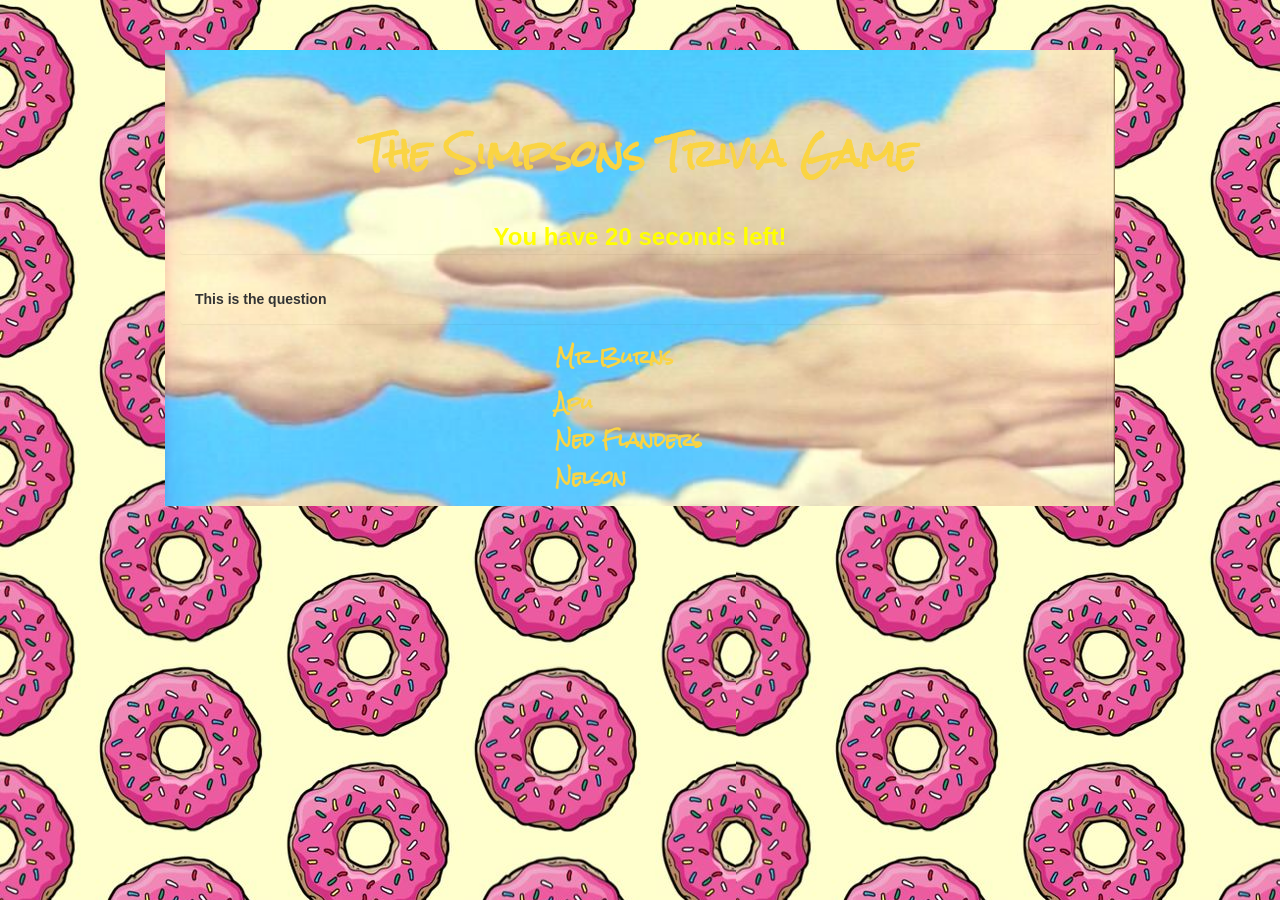
==== index.html @ ccfabcc8 "Just need to add functionality, how hard can that be really???" ====
<!DOCTYPE html>
<html lang="en">
<head>
  <meta charset="UTF-8">
  <title>The Simpsons Trivia Game</title>
<link rel="stylesheet" href="https://maxcdn.bootstrapcdn.com/bootstrap/3.3.7/css/bootstrap.min.css" integrity="sha384-BVYiiSIFeK1dGmJRAkycuHAHRg32OmUcww7on3RYdg4Va+PmSTsz/K68vbdEjh4u" crossorigin="anonymous">

<link rel="stylesheet" type="text/css" href="css/style.css">
<link href="https://fonts.googleapis.com/css?family=Rock+Salt" rel="stylesheet">



</head>
<body>
<div class="container">
  <div id="header">
  <div class="panel-body">
  <h1><strong>The Simpsons Trivia Game<strong></h1>
  </div>
</div>
 <div class="panel panel-default" id="timer">
  <div class="panel-body">
  
  <div id="over">Time's Up</div>
    
  </div>
</div>

 <div class="panel panel-default" id="question">
  <div class="panel-body">
  This is the question
    
  </div>
</div>
  <div class="row">
  	
    	<a class="choice" id="answera" href="#" role="button">Mr Burns</a> <br><br>
    	 <a class="choice" id="answerb" href="#" role="button">Apu</a>
     	 <a class="choice" id= "answerc" href="#" role="button">Ned Flanders</a>
      	 <a class="choice" id= "answerd" href="#" role="button">Nelson</a>
    
     </div>
  </div>



  
<script src="https://ajax.googleapis.com/ajax/libs/jquery/3.1.1/jquery.min.js"></script>
  <script type="text/javascript" src="javascript/app.js"></script>
</body>
</html>
---- css/style.css ----
body { background-image: url("donut.jpg")
}

.container {margin-top:50px;
	background-size: cover;
	width:950px;
	background-image: url("simpsons-cloud.jpg")
	
}

@font-face {
	font-family: "Simpsons";
	src: url("simpsonfont.zip");
}

#header {
	background: none;
	margin-top: 50px;
	border:none;
	color: #fad443;
	font-family: 'Rock Salt', bold;}


#timer {
	border: none;
	text-align: center;
	color: yellow;
	background: none;
	margin-top: 20px;
	font-size:24px;
}

#question {
	border:none;
	background: none;
}

 h1 {text-align: center;}

#answera {
font-family: 'Rock Salt', bold;
color: #fad443;
		margin-left:390px;

	text-decoration: none;
	font-size: 18px;
}

#answera:hover{color: red;}

#answerb {font-family: 'Rock Salt', bold;
	float: left;
	margin-left: 390px;
	margin-bottom: 12px;
	text-align: right;
	text-decoration: none;
	font-size: 18px;
	color: #fad443;

}

#answerb:hover{color: red;}

#answerc {font-family: 'Rock Salt', bold;
	clear: both;
	float:left;
	margin-left:390px;
	margin-bottom: 12px;
	text-align: center;
text-decoration: none;
color: #fad443;
	font-size: 18px;
}

#answerc:hover{color: red;}

#answerd {font-family: 'Rock Salt', bold;
	clear:both;
	float:left;
	margin-left: 390px;
	color: #fad443;
	margin-bottom: 15px;
	text-decoration: none;
	font-size: 18px;

}
#answerd:hover{color: red;}
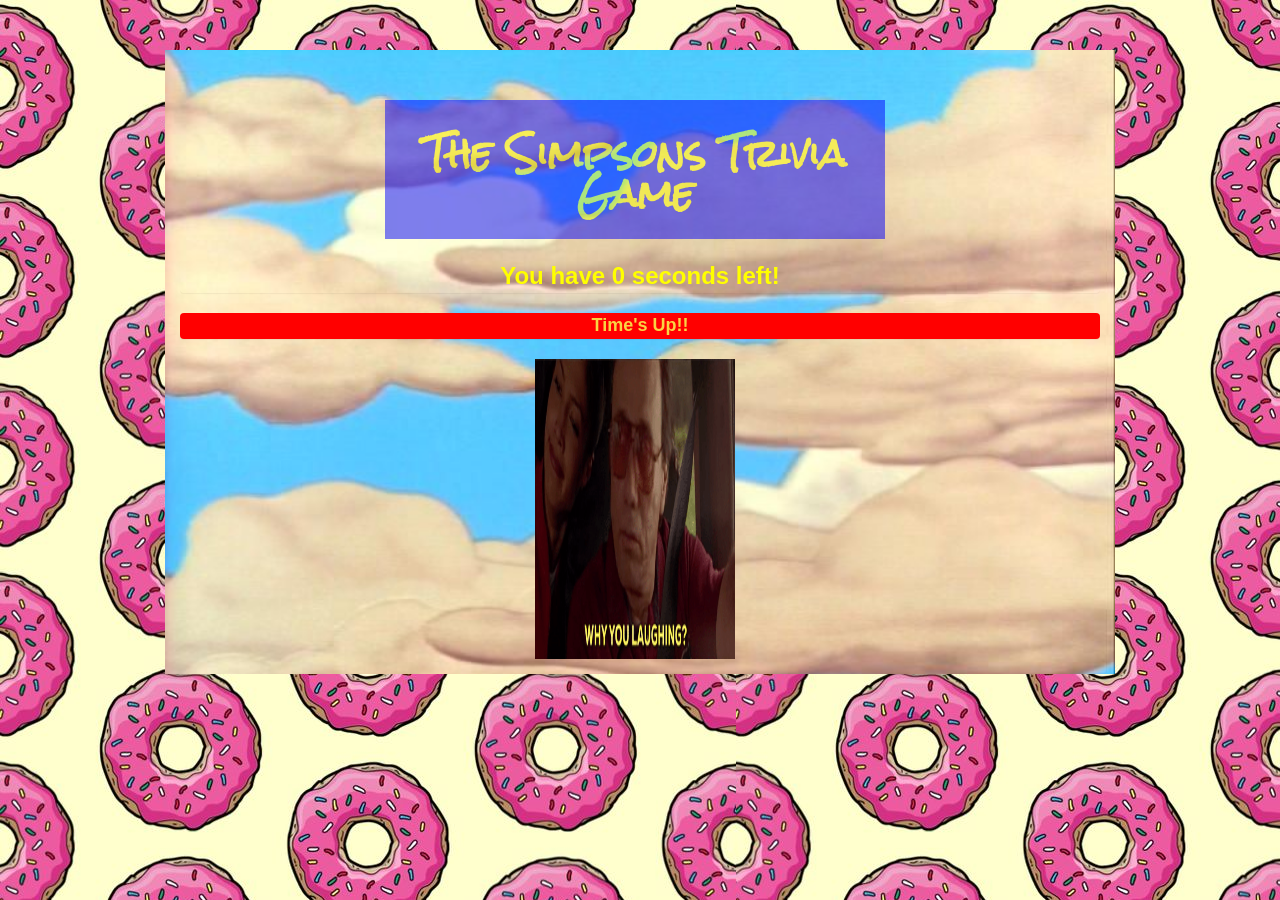
==== commit 009a0c23: "Time to add questions" ====
--- a/index.html
+++ b/index.html
@@ -20,8 +20,7 @@
 </div>
  <div class="panel panel-default" id="timer">
   <div class="panel-body">
-  
-  <div id="over">Time's Up</div>
+
     
   </div>
 </div>
@@ -32,13 +31,14 @@
     
   </div>
 </div>
+<div class="gif" id="outcome">
   <div class="row">
   	
     	<a class="choice" id="answera" href="#" role="button">Mr Burns</a> <br><br>
     	 <a class="choice" id="answerb" href="#" role="button">Apu</a>
      	 <a class="choice" id= "answerc" href="#" role="button">Ned Flanders</a>
       	 <a class="choice" id= "answerd" href="#" role="button">Nelson</a>
-    
+    </div>
      </div>
   </div>
 
--- a/css/style.css
+++ b/css/style.css
@@ -8,16 +8,28 @@
 	
 }
 
-@font-face {
-	font-family: "Simpsons";
-	src: url("simpsonfont.zip");
+#outcome {
+
+	    width: 500px;
+    margin-top: 20px;
+    margin-left: 205px;
+    border-style: none;
+    margin-bottom: 15px;
+    border:none;
+    background:none;
 }
 
+
 #header {
-	background: none;
+	background-color: blue;
 	margin-top: 50px;
 	border:none;
-	color: #fad443;
+	width: 500px;
+	   border-style: none;
+	margin-left:205px;
+	opacity: 0.5;
+	border: 20px;
+	color: yellow;
 	font-family: 'Rock Salt', bold;}
 
 
@@ -25,14 +37,26 @@
 	border: none;
 	text-align: center;
 	color: yellow;
+	   border-style: none;
 	background: none;
+	
 	margin-top: 20px;
 	font-size:24px;
 }
 
 #question {
 	border:none;
-	background: none;
+	background: red;
+	text-align: center;
+	font-size: 18px;
+	color: #fad443;
+
+}  
+
+.gif {
+	text-align: center;
+	margin-bottom: 20px
+	width: 300px;
 }
 
  h1 {text-align: center;}
@@ -40,7 +64,7 @@
 #answera {
 font-family: 'Rock Salt', bold;
 color: #fad443;
-		margin-left:390px;
+		margin-right:10px;
 
 	text-decoration: none;
 	font-size: 18px;
@@ -50,7 +74,7 @@
 
 #answerb {font-family: 'Rock Salt', bold;
 	float: left;
-	margin-left: 390px;
+	margin-left: 200px;
 	margin-bottom: 12px;
 	text-align: right;
 	text-decoration: none;
@@ -64,7 +88,7 @@
 #answerc {font-family: 'Rock Salt', bold;
 	clear: both;
 	float:left;
-	margin-left:390px;
+	margin-left:200px;
 	margin-bottom: 12px;
 	text-align: center;
 text-decoration: none;
@@ -77,7 +101,7 @@
 #answerd {font-family: 'Rock Salt', bold;
 	clear:both;
 	float:left;
-	margin-left: 390px;
+	margin-left: 200px;
 	color: #fad443;
 	margin-bottom: 15px;
 	text-decoration: none;
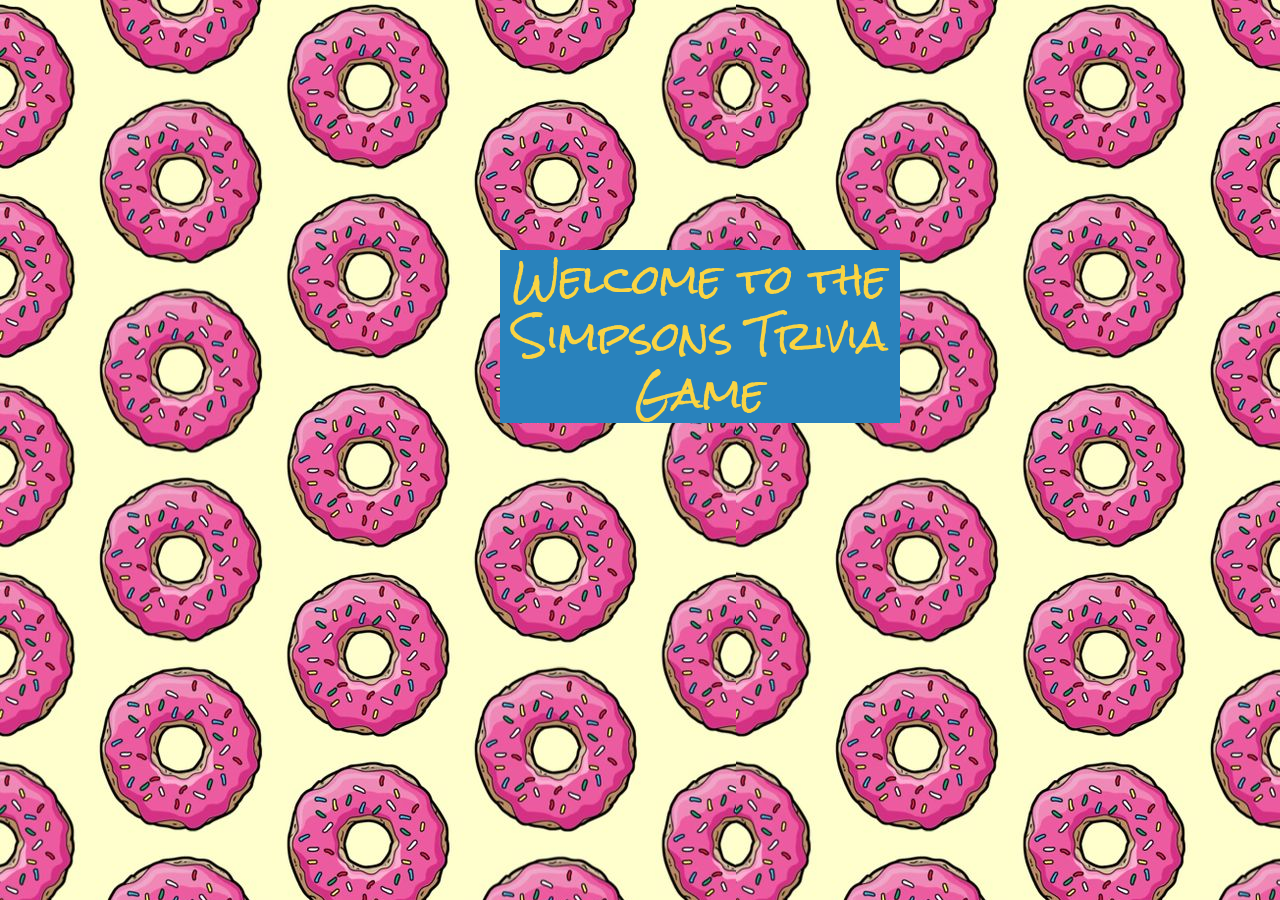
==== commit 09f5f87f: "So closegit add -A" ====
--- a/index.html
+++ b/index.html
@@ -12,7 +12,8 @@
 
 </head>
 <body>
-<div class="container">
+<button class="gamestart" id="start" type="submit">Welcome to the Simpsons Trivia Game</button>
+<div class="container" id="container">
   <div id="header">
   <div class="panel-body">
   <h1><strong>The Simpsons Trivia Game<strong></h1>
@@ -34,12 +35,17 @@
 <div class="gif" id="outcome">
   <div class="row">
   	
-    	<a class="choice" id="answera" href="#" role="button">Mr Burns</a> <br><br>
-    	 <a class="choice" id="answerb" href="#" role="button">Apu</a>
-     	 <a class="choice" id= "answerc" href="#" role="button">Ned Flanders</a>
-      	 <a class="choice" id= "answerd" href="#" role="button">Nelson</a>
+    	<a class="option" id="answera"><input type="radio" name="option"  value= "1"><span id="opt1"></span></a> <br><br>
+    	 <a class="option" id="answerb"> <input type="radio" name="option" value= "2"><span id="opt2"></span></a>
+     	 <a class="option" id= "answerc"> <input type="radio"  name="option" value= "3"><span id="opt3"></span></a>
+      	 <a class="option" id= "answerd"> <input type="radio" name="option" value= "4"><span id="opt4"></span></a>
     </div>
      </div>
+   
+
+
+</div>
+   
   </div>
 
 
--- a/css/style.css
+++ b/css/style.css
@@ -1,5 +1,15 @@
 body { background-image: url("donut.jpg")
 }
+
+#start { margin-left: 500px;
+font-size: 40px;
+	color: #fad443;
+	font-family: 'Rock Salt', bold;
+	background: #2982bc; 
+	width:400px;
+
+	border:blue;
+	margin-top: 250px;}
 
 .container {margin-top:50px;
 	background-size: cover;
@@ -21,14 +31,15 @@
 
 
 #header {
-	background-color: blue;
+	background-color: #7bafd4;
 	margin-top: 50px;
 	border:none;
 	width: 500px;
 	   border-style: none;
 	margin-left:205px;
-	opacity: 0.5;
+	opacity: 0.8;
 	border: 20px;
+
 	color: yellow;
 	font-family: 'Rock Salt', bold;}
 
@@ -46,10 +57,17 @@
 
 #question {
 	border:none;
-	background: red;
+	opacity: 0.8;
 	text-align: center;
 	font-size: 18px;
+	background: none;
+	opacity: 0.8;
+	border:none;
+
 	color: #fad443;
+	text-shadow: -1px 0 red, 0 1px red, 1px 0 red, 0 -1px red;
+
+	font-family: 'Rock Salt', bold;
 
 }  
 
@@ -110,3 +128,8 @@
 }
 #answerd:hover{color: red;}
 
+#left {
+	color:blue;
+	text-align:center;
+}
+
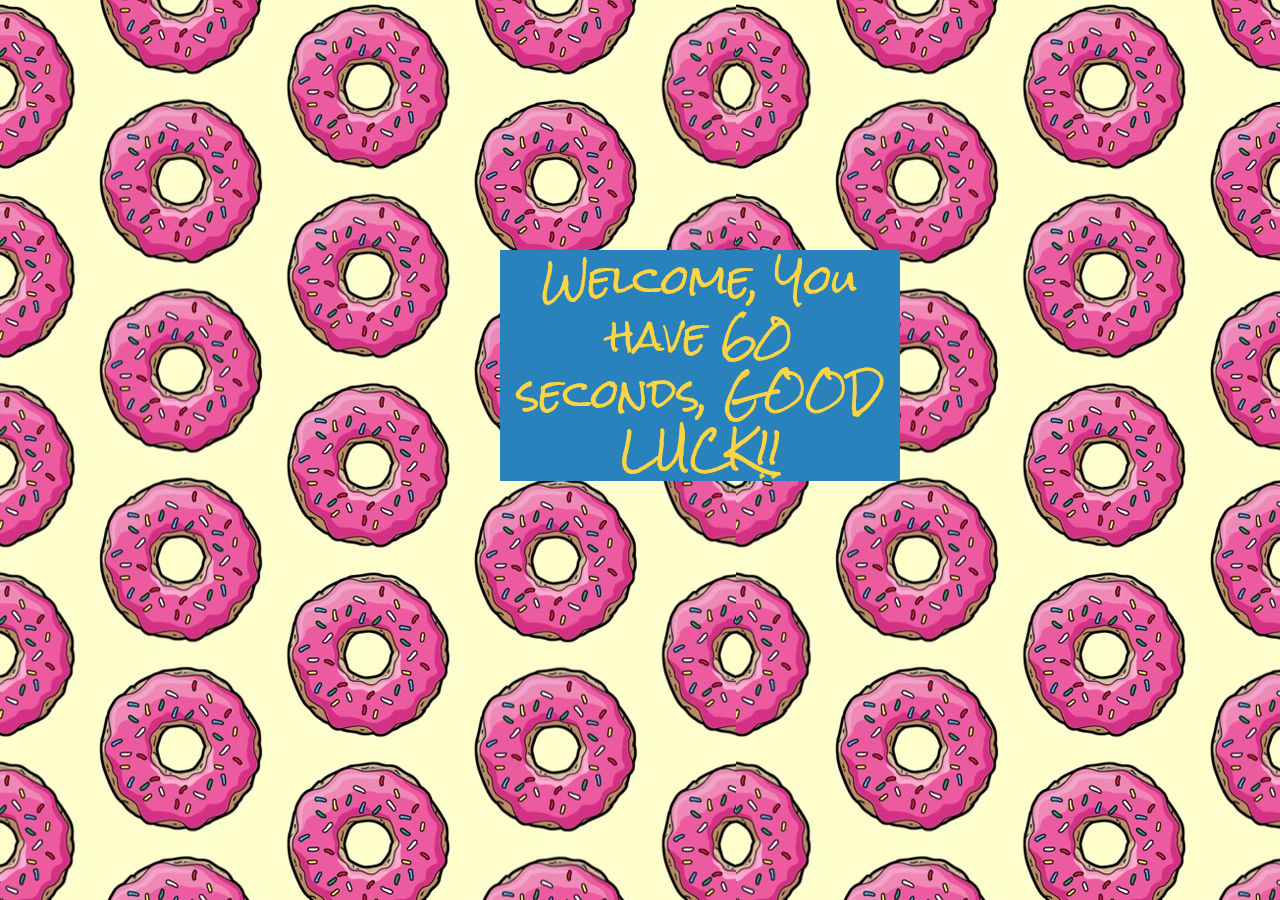
==== commit 66fd3392: "finished, basic tho" ====
--- a/index.html
+++ b/index.html
@@ -12,11 +12,11 @@
 
 </head>
 <body>
-<button class="gamestart" id="start" type="submit">Welcome to the Simpsons Trivia Game</button>
+<button class="gamestart" id="start" type="submit">Welcome, You have 60 seconds, GOOD LUCK!!</button>
 <div class="container" id="container">
   <div id="header">
   <div class="panel-body">
-  <h1><strong>The Simpsons Trivia Game<strong></h1>
+  <h1>The Simpsons Trivia Game</h1>
   </div>
 </div>
  <div class="panel panel-default" id="timer">
@@ -28,25 +28,80 @@
 
  <div class="panel panel-default" id="question">
   <div class="panel-body">
-  This is the question
+
     
   </div>
 </div>
+
+
 <div class="gif" id="outcome">
   <div class="row">
-  	
-    	<a class="option" id="answera"><input type="radio" name="option"  value= "1"><span id="opt1"></span></a> <br><br>
-    	 <a class="option" id="answerb"> <input type="radio" name="option" value= "2"><span id="opt2"></span></a>
-     	 <a class="option" id= "answerc"> <input type="radio"  name="option" value= "3"><span id="opt3"></span></a>
-      	 <a class="option" id= "answerd"> <input type="radio" name="option" value= "4"><span id="opt4"></span></a>
-    </div>
-     </div>
-   
+<div class="row">
+ <div class="panel panel-default" style="    background: none;
+    border: none;">
+  <div class="panel-body" id="question1">
+  <h3>What is the name of Bart Simpson's teacher?</h3><br>
+   <div class="col" id= "question1"><input type="radio" class="option"  value= "1" >Ms. Hoover</input><br><br>
+      <input type="radio" class="option"  value= "2" >Ms. Crabapple</input><br><br>
+      <input type="radio" class="option"  value= "3" >Ms. Krabappel</input><br><br>
+      <input type="radio" class="option"  value= "4" >Mrs. Lovejoy</input><br><br></div>
+
+  </div>
+</div>
+   <div class="panel panel-default" style="    background: none;
+    border: none;">
+  <div class="panel-body" id="question1">
+ <h3>What are the names of the Simpsons' longtime pets?</h3><br>
+  <div class="col" id= "question1"><input type="radio" class="option"  value= "1" >Satan's Little Helper & Snowball II</input><br><br>
+      <input type="radio" class="option"  value= "2" >Laddie and Snowball II</input><br><br>
+      <input type="radio" class="option"  value= "3" >Itchy & Scratchy</input><br><br>
+      <input type="radio" class="option"  value= "4" >Santa's Little Helper & Snowball II</input><br><br></div>
 
 
+  </div>
 </div>
-   
+ 
+   <div class="panel panel-default" style="    background: none;
+    border: none;">
+  <div class="panel-body" id="question1">
+ <h3>What is the name of Homer's boss?</h3><br>
+  <input type="radio" class="option"  value= "1" id="answera">Duffman</input><br><br>
+      <input type="radio" class="option"  value= "2" id="answera">C. Montgomery Burns</input><br><br>
+      <input type="radio" class="option"  value= "3" id="answera">Whalen Smithers</input><br><br>
+      <input type="radio" class="option"  value= "4" id="answera">Seymour Skinner</input><br><br></div>
+
+
+  
+</div>
+   <div class="panel panel-default" style="    background: none;
+    border: none;">
+  
+    <h3>Who is Bart's blue-haired best friend?</h3><br>
+  <div class="col" id= "question4"><input type="radio" class="option"  value= "1" id="answera">Sherri</input><br><br>
+      <input type="radio" class="option"  value= "2" id="answera">Ralph Wiggum</input><br><br>
+      <input type="radio" class="option"  value= "3" id="answera">Nelson Muntz</input><br><br>
+      <input type="radio" class="option"  value= "4" id="answera">Millhouse VanHouten</input><br><br></
   </div>
+     <div class="panel panel-default" style="    background: none;
+    border: none;">
+  <div class="question5" >
+ <h3>What musical instrument does Lisa play?</h3><br>
+  <div class="col" id= "question5"><input type="radio" class="option"  value= "1" id="answera">Saxophone</input><br><br>
+      <input type="radio" class="option"  value= "2" id="answera">Drums</input><br><br>
+      <input type="radio" class="option"  value= "3" id="answera">Violin</input><br><br>
+      <input type="radio" class="option"  value= "4" id="answera">Trumpet</input><br><br></div>
+
+
+  </div>
+</div>
+</div>
+<div class="gif" id="outcome">
+  <div class="row">
+
+</div>
+</div>
+</div>
+     </div>
 
 
 
@@ -54,4 +109,4 @@
 <script src="https://ajax.googleapis.com/ajax/libs/jquery/3.1.1/jquery.min.js"></script>
   <script type="text/javascript" src="javascript/app.js"></script>
 </body>
-</html>
+</html>
--- a/css/style.css
+++ b/css/style.css
@@ -1,4 +1,7 @@
+
+
 body { background-image: url("donut.jpg")
+
 }
 
 #start { margin-left: 500px;
@@ -26,6 +29,11 @@
     border-style: none;
     margin-bottom: 15px;
     border:none;
+    background:none;
+    color: #fad443;
+	text-shadow: -1px 0 red, 0 1px red, 1px 0 red, 0 -1px red;
+	font-weight: bold;
+	font-family: 'Rock Salt', bold;
     background:none;
 }
 
@@ -66,7 +74,7 @@
 
 	color: #fad443;
 	text-shadow: -1px 0 red, 0 1px red, 1px 0 red, 0 -1px red;
-
+	font-weight: bold;
 	font-family: 'Rock Salt', bold;
 
 }  
@@ -81,8 +89,10 @@
 
 #answera {
 font-family: 'Rock Salt', bold;
+font-weight: bold;
 color: #fad443;
 		margin-right:10px;
+		text-shadow: -1px 0 red, 0 1px red, 1px 0 red, 0 -1px red;
 
 	text-decoration: none;
 	font-size: 18px;
@@ -94,7 +104,9 @@
 	float: left;
 	margin-left: 200px;
 	margin-bottom: 12px;
+	font-weight: bold;
 	text-align: right;
+	text-shadow: -1px 0 red, 0 1px red, 1px 0 red, 0 -1px red;
 	text-decoration: none;
 	font-size: 18px;
 	color: #fad443;
@@ -107,7 +119,9 @@
 	clear: both;
 	float:left;
 	margin-left:200px;
+	font-weight: bold;
 	margin-bottom: 12px;
+	text-shadow: -1px 0 red, 0 1px red, 1px 0 red, 0 -1px red;
 	text-align: center;
 text-decoration: none;
 color: #fad443;
@@ -120,9 +134,11 @@
 	clear:both;
 	float:left;
 	margin-left: 200px;
+	font-weight: bold;
 	color: #fad443;
 	margin-bottom: 15px;
 	text-decoration: none;
+	text-shadow: -1px 0 red, 0 1px red, 1px 0 red, 0 -1px red;
 	font-size: 18px;
 
 }
